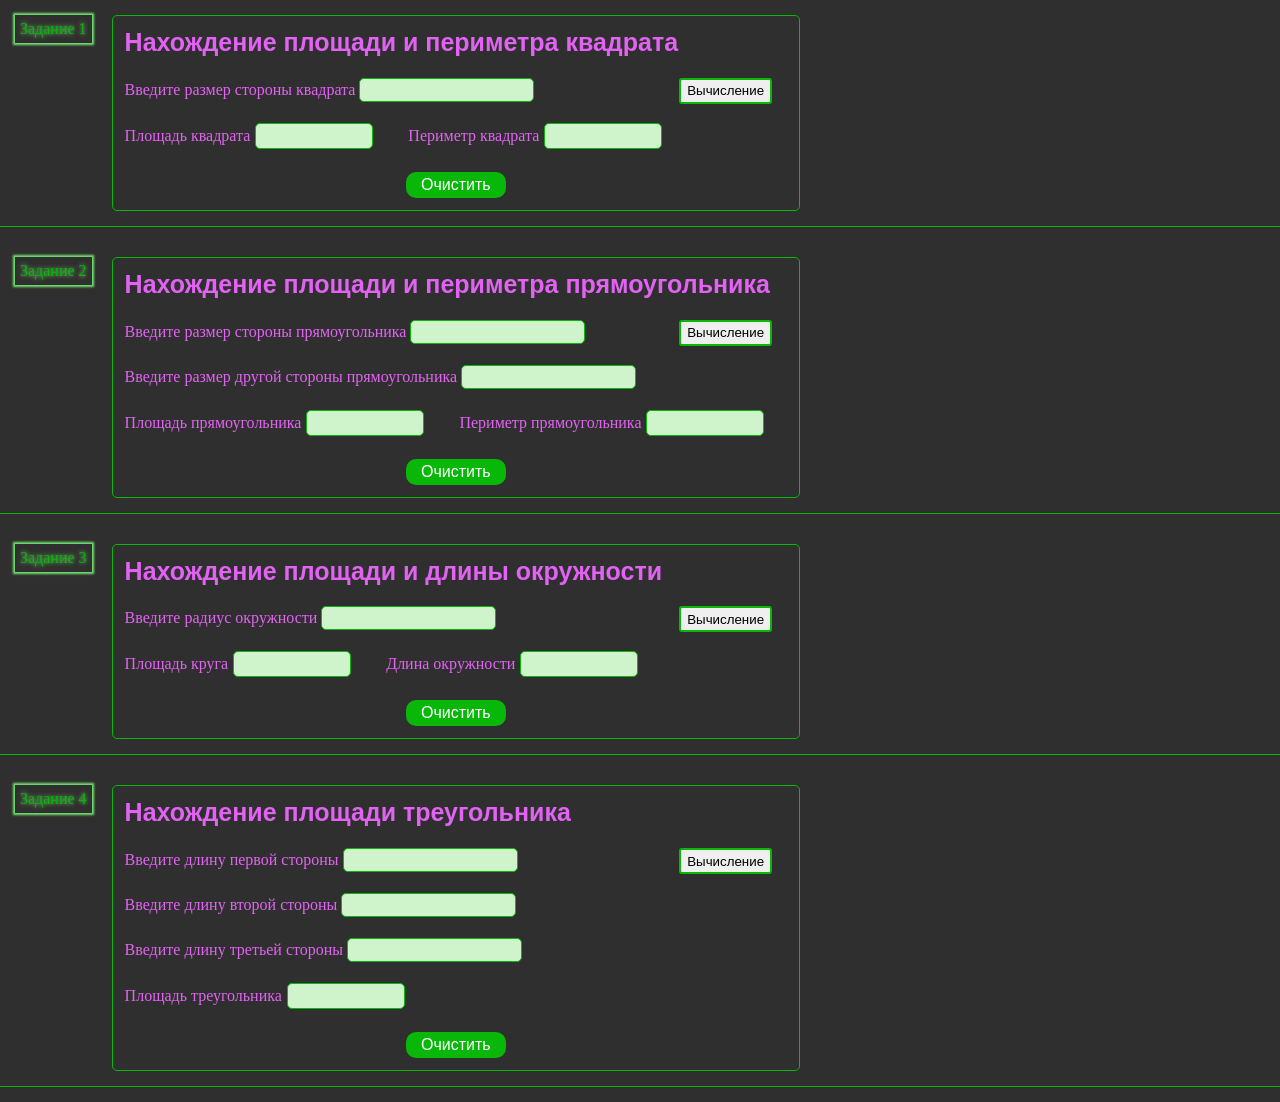
==== index.html @ 6a0e878d "добавлены изменения и файл deploy.yml" ====
<!DOCTYPE html>
<html lang="ru">
<head>
  <meta charset="UTF-8">
  <meta http-equiv="X-UA-Compatible" content="IE=edge">
  <title>⊗jsPrStFC</title>
  <link rel="stylesheet" href="styles/index.css">
</head>
<body>

  <div class="task task-1">
    <span class="span">Задание 1</span>
    <div class="div">
      <h2 class="title">Нахождение площади и периметра квадрата</h2>
      <label class="label">Введите размер стороны квадрата
        <input class="input input-1" type="text">
      </label>
      <button class="btn" type="button">Вычисление</button>
      <div class="wrap-res">
        <p class="p">Площадь квадрата</p>
        <span class="result result--s"></span>
        <p class="p">Периметр квадрата</p>
        <span class="result result--p"></span>
      </div>
      <button class="btn-clear">Очистить</button>
    </div>
  </div>

  <div class="task task-2">
    <span class="span">Задание 2</span>
    <div class="div">
      <h2 class="title">Нахождение площади и периметра прямоугольника</h2>
      <label class="label">Введите размер стороны прямоугольника
        <input class="input input-1" type="text">
      </label>
      <label class="label label-other">Введите размер другой стороны прямоугольника
        <input class="input input-2" type="text">
      </label>
      <button class="btn" type="button">Вычисление</button>
      <div class="wrap-res">
        <p class="p">Площадь прямоугольника</p>
        <span class="result result--s"></span>
        <p class="p">Периметр прямоугольника</p>
        <span class="result result--p"></span>
      </div>
      <button class="btn-clear">Очистить</button>
    </div>
  </div>

  <div class="task task-3">
    <span class="span">Задание 3</span>
    <div class="div">
      <h2 class="title">Нахождение площади и длины окружности</h2>
      <label class="label">Введите радиус окружности
        <input class="input input-1" type="text">
      </label>
      <button class="btn" type="button">Вычисление</button>
      <div class="wrap-res">
        <p class="p">Площадь круга</p>
        <span class="result result--s"></span>
        <p class="p">Длина окружности</p>
        <span class="result result--p"></span>
      </div>
      <button class="btn-clear">Очистить</button>
    </div>
  </div>

  <div class="task task-4">
    <span class="span">Задание 4</span>
    <div class="div">
      <h2 class="title">Нахождение площади треугольника</h2>
      <label class="label">Введите длину первой стороны
        <input class="input input-1" type="text">
      </label>
      <label class="label label-other">Введите длину второй стороны
        <input class="input input-2" type="text">
      </label>
      <label class="label label-third">Введите длину третьей стороны
        <input class="input input-3" type="text">
      </label>
      <button class="btn" type="button">Вычисление</button>
      <div class="wrap-res">
        <p class="p">Площадь треугольника</p>
        <span class="result result--s"></span>
      </div>
      <button class="btn-clear">Очистить</button>
    </div>
  </div>

  <script src="index.js"></script>
</body>
</html>
---- styles/index.css ----
@import 'blocks/style.css';
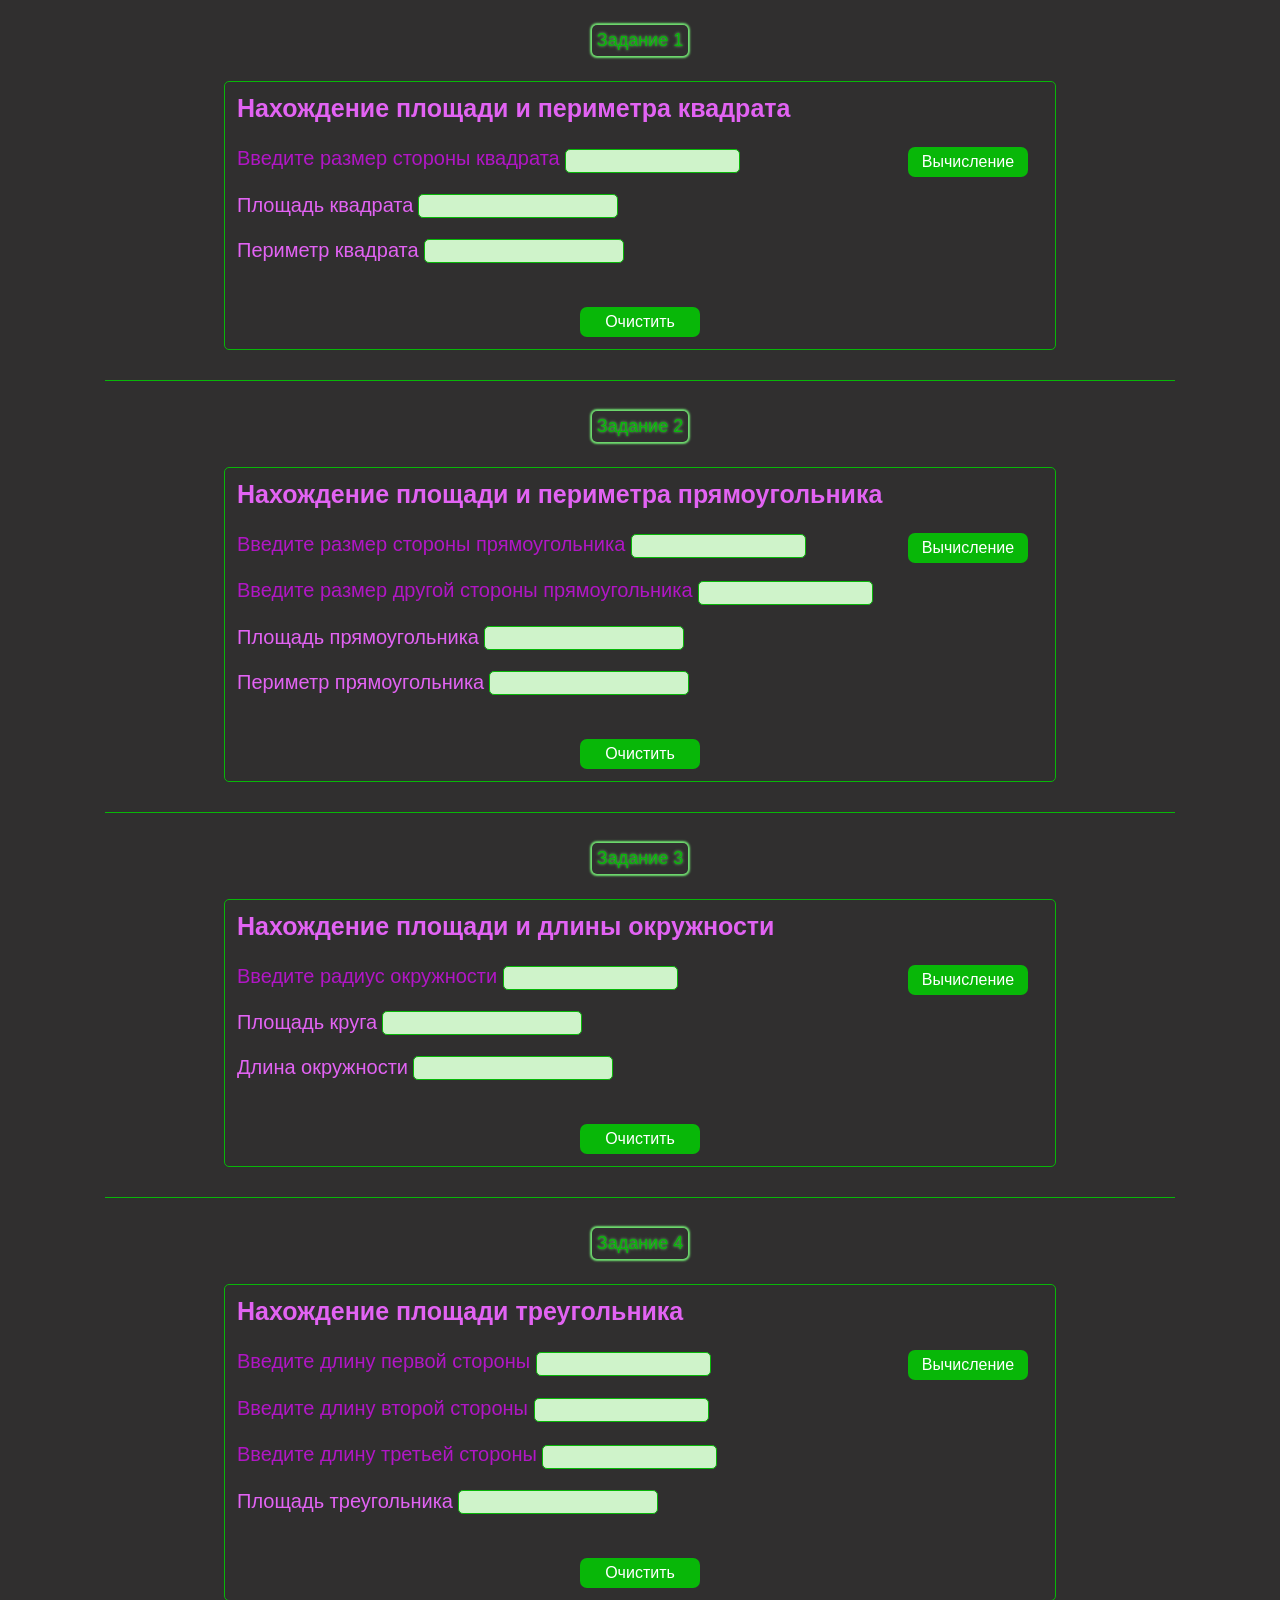
==== commit 1f877991: "исправления" ====
--- a/index.html
+++ b/index.html
@@ -3,87 +3,103 @@
 <head>
   <meta charset="UTF-8">
   <meta http-equiv="X-UA-Compatible" content="IE=edge">
-  <title>⊗jsPrStFC</title>
-  <link rel="stylesheet" href="styles/index.css">
+  <meta name="viewport" content="width=device-width, initial-scale=1.0">
+  <title>Задачи</title>
+  <link rel="stylesheet" href="style.css">
 </head>
 <body>
+  <div class="container">
+    <div class="task task-1">
+      <span class="span">Задание 1</span>
+      <div class="div">
+        <h2 class="title">Нахождение площади и периметра квадрата</h2>
+        <label class="label">Введите размер стороны квадрата
+          <input class="input input-1" type="text">
+        </label>
+        <button class="btn" type="button">Вычисление</button>
+        <div class="wrap-res">
+          <div class="wrap">
+            <p class="p">Площадь квадрата</p>
+            <span class="result result--s"></span>
+          </div>
+          <div class="wrap">
+            <p class="p">Периметр квадрата</p>
+            <span class="result result--p"></span>
+          </div>
+        </div>
+        <button class="btn-clear">Очистить</button>
+      </div>
+    </div>
 
-  <div class="task task-1">
-    <span class="span">Задание 1</span>
-    <div class="div">
-      <h2 class="title">Нахождение площади и периметра квадрата</h2>
-      <label class="label">Введите размер стороны квадрата
-        <input class="input input-1" type="text">
-      </label>
-      <button class="btn" type="button">Вычисление</button>
-      <div class="wrap-res">
-        <p class="p">Площадь квадрата</p>
-        <span class="result result--s"></span>
-        <p class="p">Периметр квадрата</p>
-        <span class="result result--p"></span>
+    <div class="task task-2">
+      <span class="span">Задание 2</span>
+      <div class="div div-2">
+        <h2 class="title">Нахождение площади и периметра прямоугольника</h2>
+        <label class="label">Введите размер стороны прямоугольника
+          <input class="input input-1" type="text">
+        </label>
+        <label class="label label-other">Введите размер другой стороны прямоугольника
+          <input class="input input-2" type="text">
+        </label>
+        <button class="btn" type="button">Вычисление</button>
+        <div class="wrap-res">
+          <div class="wrap">
+            <p class="p">Площадь прямоугольника</p>
+            <span class="result result--s"></span>
+          </div>
+          <div class="wrap">
+            <p class="p">Периметр прямоугольника</p>
+            <span class="result result--p"></span>
+          </div>
+        </div>
+        <button class="btn-clear">Очистить</button>
       </div>
-      <button class="btn-clear">Очистить</button>
     </div>
-  </div>
 
-  <div class="task task-2">
-    <span class="span">Задание 2</span>
-    <div class="div">
-      <h2 class="title">Нахождение площади и периметра прямоугольника</h2>
-      <label class="label">Введите размер стороны прямоугольника
-        <input class="input input-1" type="text">
-      </label>
-      <label class="label label-other">Введите размер другой стороны прямоугольника
-        <input class="input input-2" type="text">
-      </label>
-      <button class="btn" type="button">Вычисление</button>
-      <div class="wrap-res">
-        <p class="p">Площадь прямоугольника</p>
-        <span class="result result--s"></span>
-        <p class="p">Периметр прямоугольника</p>
-        <span class="result result--p"></span>
+    <div class="task task-3">
+      <span class="span">Задание 3</span>
+      <div class="div">
+        <h2 class="title">Нахождение площади и длины окружности</h2>
+        <label class="label">Введите радиус окружности
+          <input class="input input-1" type="text">
+        </label>
+        <button class="btn" type="button">Вычисление</button>
+        <div class="wrap-res">
+          <div class="wrap">
+            <p class="p">Площадь круга</p>
+            <span class="result result--s"></span>
+          </div>
+          <div class="wrap">
+            <p class="p">Длина окружности</p>
+            <span class="result result--p"></span>
+          </div>
+        </div>
+        <button class="btn-clear">Очистить</button>
       </div>
-      <button class="btn-clear">Очистить</button>
     </div>
-  </div>
 
-  <div class="task task-3">
-    <span class="span">Задание 3</span>
-    <div class="div">
-      <h2 class="title">Нахождение площади и длины окружности</h2>
-      <label class="label">Введите радиус окружности
-        <input class="input input-1" type="text">
-      </label>
-      <button class="btn" type="button">Вычисление</button>
-      <div class="wrap-res">
-        <p class="p">Площадь круга</p>
-        <span class="result result--s"></span>
-        <p class="p">Длина окружности</p>
-        <span class="result result--p"></span>
+    <div class="task task-4">
+      <span class="span">Задание 4</span>
+      <div class="div div-4">
+        <h2 class="title">Нахождение площади треугольника</h2>
+        <label class="label">Введите длину первой стороны
+          <input class="input input-1" type="text">
+        </label>
+        <label class="label label-other">Введите длину второй стороны
+          <input class="input input-2" type="text">
+        </label>
+        <label class="label label-third">Введите длину третьей стороны
+          <input class="input input-3" type="text">
+        </label>
+        <button class="btn" type="button">Вычисление</button>
+        <div class="wrap-res">
+          <div class="wrap">
+            <p class="p">Площадь треугольника</p>
+            <span class="result result--s"></span>
+          </div>
+        </div>
+        <button class="btn-clear">Очистить</button>
       </div>
-      <button class="btn-clear">Очистить</button>
-    </div>
-  </div>
-
-  <div class="task task-4">
-    <span class="span">Задание 4</span>
-    <div class="div">
-      <h2 class="title">Нахождение площади треугольника</h2>
-      <label class="label">Введите длину первой стороны
-        <input class="input input-1" type="text">
-      </label>
-      <label class="label label-other">Введите длину второй стороны
-        <input class="input input-2" type="text">
-      </label>
-      <label class="label label-third">Введите длину третьей стороны
-        <input class="input input-3" type="text">
-      </label>
-      <button class="btn" type="button">Вычисление</button>
-      <div class="wrap-res">
-        <p class="p">Площадь треугольника</p>
-        <span class="result result--s"></span>
-      </div>
-      <button class="btn-clear">Очистить</button>
     </div>
   </div>
 
--- a/style.css
+++ b/style.css
@@ -0,0 +1,221 @@
+body {
+  box-sizing: border-box;
+  min-width: 410px;
+  margin: 10px 0;
+  font-family: 'Gill Sans', 'Gill Sans MT', Calibri, 'Trebuchet MS', sans-serif;
+  font-size: 18px;
+  background-color: rgb(48, 47, 47);
+  color:rgb(226, 99, 243)
+}
+
+*,
+*::before,
+*::after {
+  box-sizing: inherit;
+}
+
+.container {
+  margin: 0 auto;
+  padding-inline: 15px;
+  max-width: 1100px;
+}
+
+.task {
+  display: flex;
+  flex-direction: column;
+  align-items: center;
+  gap: 10px;
+  margin-bottom: 15px;
+  border-bottom: 1px solid #08b708;
+  padding: 15px;
+}
+
+.span {
+  margin-bottom: 15px;
+  padding: 5px;
+  color: #08b708;
+  box-shadow:  0 0 2px 2px #70e070;
+  text-shadow: 0 0 3px #70e070;
+  border-radius: 5px;
+}
+
+.div {
+  display: grid;
+  grid-template-columns: repeat(2, 50%);
+  margin-bottom: 15px;
+  padding: 12px;
+  width: 80%;
+  min-height: 30px;
+  border: 1px solid #08b708;
+  border-radius: 5px;
+}
+
+.title {
+  grid-column: 1 / -1;
+  margin-top: 0;
+  margin-bottom: 24px;
+  font-family: Arial, Helvetica, sans-serif;
+  font-size: 25px;
+}
+
+.label {
+  grid-column: 1 / -1;
+  grid-row: 2 / 3;
+  display: inline-block;
+  margin-bottom: 21px;
+  font-size: 20px;
+  color:rgb(177, 22, 197)
+}
+
+.label-other {
+  grid-row: 3 / 4;
+}
+
+.label-third {
+  grid-row: 4 / 5;
+}
+
+.input {
+  margin-right: 12px;
+  background-color:rgb(207, 243, 202);
+  border: 1px solid #08b708;
+  border-radius: 5px;
+  min-height: 24px;
+  color:#112411;
+}
+
+.wrap-res {
+  grid-column: 1 / -1;
+  display: grid;
+  grid-template-columns: 1fr;
+  margin-bottom: 23px;
+}
+
+.wrap {
+  display: flex;
+}
+
+.btn {
+  grid-column: 2 / 3;
+  grid-row: 2 / 3;
+  justify-self: end;
+  margin-right: 15px;
+  height: 30px;
+  width: 120px;
+  font-size: 16px;
+  border-radius: 7px;
+  background-color:#08b708;
+  border: none;
+  color: #fff;
+  font-size: 16px;
+  cursor: pointer;
+  transition: background-color .3s, background-color .3s, color .3s;
+}
+
+.btn:hover {
+  background-color: rgb(195, 245, 188);
+  background-color: 2px solid #099709;
+  color: #0b5217;
+}
+
+.btn-clear {
+  grid-column: 1 / -1;
+  justify-self: center;
+  height: 30px;
+  width: 120px;
+  border-radius: 7px;
+  background-color:#08b708;
+  border: none;
+  color: #fff;
+  font-size: 16px;
+  cursor: pointer;
+}
+
+.btn-clear:hover {
+  transform: scale(1.09);
+}
+
+.p {
+  margin: 0;
+  margin-bottom: 21px;
+  padding-right: 5px;
+  font-size: 20px;
+}
+
+.result {
+  display: flex;
+  align-items: center;
+  margin-bottom: 21px;
+  padding-inline: 3px;
+  min-width: 200px;
+  height: 24px;
+  background-color:rgb(207, 243, 202);
+  border: 1px solid #08b708;
+  border-radius: 5px;
+  color:#112411;
+}
+
+@media (max-width: 950px) {
+  .wrap {
+    flex-direction: column;
+  }
+
+  .btn {
+    grid-column: 1 / 2;
+    grid-row: 4 / 5;
+  }
+
+  .result {
+    width: 300px;
+  }
+
+  .btn-clear {
+    grid-column: 2 / 3;
+    grid-row: 4 / 5;
+    justify-self: initial;
+    margin-left: 15px;
+  }
+
+  .div {
+    width: 90%;
+  }
+
+  .div-2 .btn {
+    grid-column: 1 / 2;
+    grid-row: 5 / 6;
+  }
+
+  .div-2 .btn-clear {
+    grid-column: 2 / 3;
+    grid-row: 5 / 6;
+  }
+
+  .div-4 .btn {
+    grid-column: 1 / 2;
+    grid-row: 6 / 7;
+  }
+
+  .div-4 .btn-clear {
+    grid-column: 2 / 3;
+    grid-row: 6 / 7;
+  }
+
+  .label {
+    display: flex;
+    flex-direction: column;
+  }
+
+  .input {
+    width: 300px;
+  }
+}
+
+@media (max-width: 450px) {
+  .input {
+    width: 100%;
+  }
+
+  .result {
+    width: 100%;
+  }
+}
